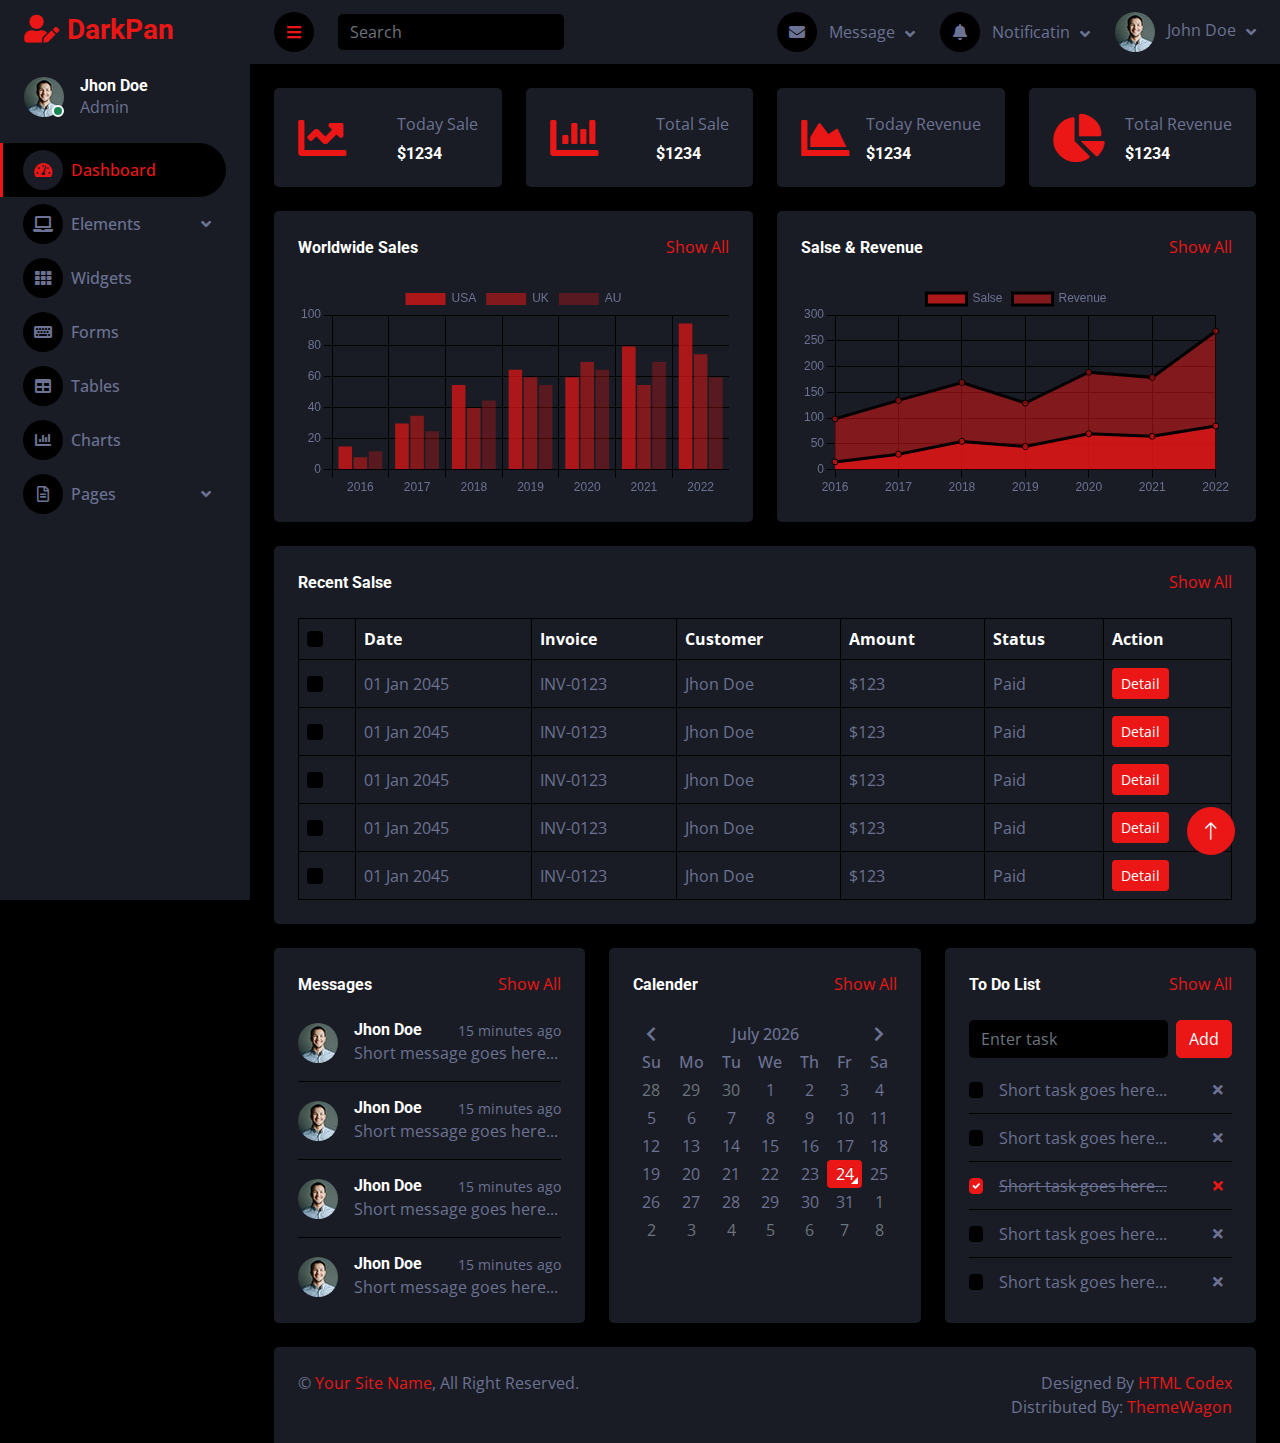
==== index.html @ 61968792 "upload1" ====
<!DOCTYPE html>
<html lang="pt-BR">

<head>
    <meta charset="UTF-8">
    <meta name="viewport" content="width=device-width, initial-scale=1.0">
    <title>Nathan Amorim</title>

    <!-- Meta Tags para SEO -->
    <meta name="description"
        content="Posicione-se como a primeira escolha dos pacientes através do marketing médico. Atraia mais clientes e fortaleça sua presença online.">
    <meta name="keywords" content="marketing médico, pacientes, presença online, escolha dos pacientes">
    <meta name="author" content="Nathan Amorim">

    <!-- Meta Tags do Open Graph para redes sociais (Facebook, Twitter, etc.) -->
    <meta property="og:title" content="Marketing Médico: Sua Primeira Escolha">
    <meta property="og:description"
        content="Posicione-se como a primeira escolha dos pacientes através do marketing médico. Atraia mais clientes e fortaleça sua presença online.">
    <meta property="og:image" content="seo/metaotg.jpg">
    <meta property="og:url" content="https://app.nathan.marketing/">
    <meta property="og:type" content="website">

    <!-- Meta Tags do Twitter Card -->
    <meta name="twitter:card" content="summary_large_image">
    <meta name="twitter:site" content="@SeuUsuarioNoTwitter">
    <meta name="twitter:title" content="Marketing Médico: Sua Primeira Escolha">
    <meta name="twitter:description"
        content="Posicione-se como a primeira escolha dos pacientes através do marketing médico. Atraia mais clientes e fortaleça sua presença online.">
    <meta name="twitter:image" content="seo/metaotg.jpg">

    <!-- FAVICON -->
    <link rel="apple-touch-icon" sizes="180x180" href="seo/apple-touch-icon.png">
    <link rel="icon" type="image/png" sizes="32x32" href="seo/favicon-32x32.png">
    <link rel="icon" type="image/png" sizes="16x16" href="seo/favicon-16x16.png">
    <link rel="manifest" href="seo/site.webmanifest">

    <!-- Google Web Fonts -->
    <link rel="preconnect" href="https://fonts.googleapis.com">
    <link rel="preconnect" href="https://fonts.gstatic.com" crossorigin>
    <link href="https://fonts.googleapis.com/css2?family=Open+Sans:wght@400;600&family=Roboto:wght@500;700&display=swap"
        rel="stylesheet">

    <!-- Icon Font Stylesheet -->
    <link href="https://cdnjs.cloudflare.com/ajax/libs/font-awesome/5.10.0/css/all.min.css" rel="stylesheet">
    <link href="https://cdn.jsdelivr.net/npm/bootstrap-icons@1.4.1/font/bootstrap-icons.css" rel="stylesheet">

    <!-- Libraries Stylesheet -->
    <link href="lib/owlcarousel/assets/owl.carousel.min.css" rel="stylesheet">
    <link href="lib/tempusdominus/css/tempusdominus-bootstrap-4.min.css" rel="stylesheet" />

    <!-- Customized Bootstrap Stylesheet -->
    <link href="css/bootstrap.min.css" rel="stylesheet">

    <!-- Template Stylesheet -->
    <link href="css/style.css" rel="stylesheet">
</head>

<body>
    <div class="container-fluid position-relative d-flex p-0">
        <!-- Spinner Start -->
        <div id="spinner"
            class="show bg-dark position-fixed translate-middle w-100 vh-100 top-50 start-50 d-flex align-items-center justify-content-center">
            <div class="spinner-border text-primary" style="width: 3rem; height: 3rem;" role="status">
                <span class="sr-only">Loading...</span>
            </div>
        </div>
        <!-- Spinner End -->


        <!-- Sidebar Start -->
        <div class="sidebar pe-4 pb-3">
            <nav class="navbar bg-secondary navbar-dark">
                <a href="index.html" class="navbar-brand mx-4 mb-3">
                    <h3 class="text-primary"><i class="fa fa-user-edit me-2"></i>DarkPan</h3>
                </a>
                <div class="d-flex align-items-center ms-4 mb-4">
                    <div class="position-relative">
                        <img class="rounded-circle" src="img/user.jpg" alt="" style="width: 40px; height: 40px;">
                        <div
                            class="bg-success rounded-circle border border-2 border-white position-absolute end-0 bottom-0 p-1">
                        </div>
                    </div>
                    <div class="ms-3">
                        <h6 class="mb-0">Jhon Doe</h6>
                        <span>Admin</span>
                    </div>
                </div>
                <div class="navbar-nav w-100">
                    <a href="index.html" class="nav-item nav-link active"><i
                            class="fa fa-tachometer-alt me-2"></i>Dashboard</a>
                    <div class="nav-item dropdown">
                        <a href="#" class="nav-link dropdown-toggle" data-bs-toggle="dropdown"><i
                                class="fa fa-laptop me-2"></i>Elements</a>
                        <div class="dropdown-menu bg-transparent border-0">
                            <a href="button.html" class="dropdown-item">Buttons</a>
                            <a href="typography.html" class="dropdown-item">Typography</a>
                            <a href="element.html" class="dropdown-item">Other Elements</a>
                        </div>
                    </div>
                    <a href="widget.html" class="nav-item nav-link"><i class="fa fa-th me-2"></i>Widgets</a>
                    <a href="form.html" class="nav-item nav-link"><i class="fa fa-keyboard me-2"></i>Forms</a>
                    <a href="table.html" class="nav-item nav-link"><i class="fa fa-table me-2"></i>Tables</a>
                    <a href="chart.html" class="nav-item nav-link"><i class="fa fa-chart-bar me-2"></i>Charts</a>
                    <div class="nav-item dropdown">
                        <a href="#" class="nav-link dropdown-toggle" data-bs-toggle="dropdown"><i
                                class="far fa-file-alt me-2"></i>Pages</a>
                        <div class="dropdown-menu bg-transparent border-0">
                            <a href="signin.html" class="dropdown-item">Sign In</a>
                            <a href="signup.html" class="dropdown-item">Sign Up</a>
                            <a href="404.html" class="dropdown-item">404 Error</a>
                            <a href="blank.html" class="dropdown-item">Blank Page</a>
                        </div>
                    </div>
                </div>
            </nav>
        </div>
        <!-- Sidebar End -->


        <!-- Content Start -->
        <div class="content">
            <!-- Navbar Start -->
            <nav class="navbar navbar-expand bg-secondary navbar-dark sticky-top px-4 py-0">
                <a href="index.html" class="navbar-brand d-flex d-lg-none me-4">
                    <h2 class="text-primary mb-0"><i class="fa fa-user-edit"></i></h2>
                </a>
                <a href="#" class="sidebar-toggler flex-shrink-0">
                    <i class="fa fa-bars"></i>
                </a>
                <form class="d-none d-md-flex ms-4">
                    <input class="form-control bg-dark border-0" type="search" placeholder="Search">
                </form>
                <div class="navbar-nav align-items-center ms-auto">
                    <div class="nav-item dropdown">
                        <a href="#" class="nav-link dropdown-toggle" data-bs-toggle="dropdown">
                            <i class="fa fa-envelope me-lg-2"></i>
                            <span class="d-none d-lg-inline-flex">Message</span>
                        </a>
                        <div class="dropdown-menu dropdown-menu-end bg-secondary border-0 rounded-0 rounded-bottom m-0">
                            <a href="#" class="dropdown-item">
                                <div class="d-flex align-items-center">
                                    <img class="rounded-circle" src="img/user.jpg" alt=""
                                        style="width: 40px; height: 40px;">
                                    <div class="ms-2">
                                        <h6 class="fw-normal mb-0">Jhon send you a message</h6>
                                        <small>15 minutes ago</small>
                                    </div>
                                </div>
                            </a>
                            <hr class="dropdown-divider">
                            <a href="#" class="dropdown-item">
                                <div class="d-flex align-items-center">
                                    <img class="rounded-circle" src="img/user.jpg" alt=""
                                        style="width: 40px; height: 40px;">
                                    <div class="ms-2">
                                        <h6 class="fw-normal mb-0">Jhon send you a message</h6>
                                        <small>15 minutes ago</small>
                                    </div>
                                </div>
                            </a>
                            <hr class="dropdown-divider">
                            <a href="#" class="dropdown-item">
                                <div class="d-flex align-items-center">
                                    <img class="rounded-circle" src="img/user.jpg" alt=""
                                        style="width: 40px; height: 40px;">
                                    <div class="ms-2">
                                        <h6 class="fw-normal mb-0">Jhon send you a message</h6>
                                        <small>15 minutes ago</small>
                                    </div>
                                </div>
                            </a>
                            <hr class="dropdown-divider">
                            <a href="#" class="dropdown-item text-center">See all message</a>
                        </div>
                    </div>
                    <div class="nav-item dropdown">
                        <a href="#" class="nav-link dropdown-toggle" data-bs-toggle="dropdown">
                            <i class="fa fa-bell me-lg-2"></i>
                            <span class="d-none d-lg-inline-flex">Notificatin</span>
                        </a>
                        <div class="dropdown-menu dropdown-menu-end bg-secondary border-0 rounded-0 rounded-bottom m-0">
                            <a href="#" class="dropdown-item">
                                <h6 class="fw-normal mb-0">Profile updated</h6>
                                <small>15 minutes ago</small>
                            </a>
                            <hr class="dropdown-divider">
                            <a href="#" class="dropdown-item">
                                <h6 class="fw-normal mb-0">New user added</h6>
                                <small>15 minutes ago</small>
                            </a>
                            <hr class="dropdown-divider">
                            <a href="#" class="dropdown-item">
                                <h6 class="fw-normal mb-0">Password changed</h6>
                                <small>15 minutes ago</small>
                            </a>
                            <hr class="dropdown-divider">
                            <a href="#" class="dropdown-item text-center">See all notifications</a>
                        </div>
                    </div>
                    <div class="nav-item dropdown">
                        <a href="#" class="nav-link dropdown-toggle" data-bs-toggle="dropdown">
                            <img class="rounded-circle me-lg-2" src="img/user.jpg" alt=""
                                style="width: 40px; height: 40px;">
                            <span class="d-none d-lg-inline-flex">John Doe</span>
                        </a>
                        <div class="dropdown-menu dropdown-menu-end bg-secondary border-0 rounded-0 rounded-bottom m-0">
                            <a href="#" class="dropdown-item">My Profile</a>
                            <a href="#" class="dropdown-item">Settings</a>
                            <a href="#" class="dropdown-item">Log Out</a>
                        </div>
                    </div>
                </div>
            </nav>
            <!-- Navbar End -->


            <!-- Sale & Revenue Start -->
            <div class="container-fluid pt-4 px-4">
                <div class="row g-4">
                    <div class="col-sm-6 col-xl-3">
                        <div class="bg-secondary rounded d-flex align-items-center justify-content-between p-4">
                            <i class="fa fa-chart-line fa-3x text-primary"></i>
                            <div class="ms-3">
                                <p class="mb-2">Today Sale</p>
                                <h6 class="mb-0">$1234</h6>
                            </div>
                        </div>
                    </div>
                    <div class="col-sm-6 col-xl-3">
                        <div class="bg-secondary rounded d-flex align-items-center justify-content-between p-4">
                            <i class="fa fa-chart-bar fa-3x text-primary"></i>
                            <div class="ms-3">
                                <p class="mb-2">Total Sale</p>
                                <h6 class="mb-0">$1234</h6>
                            </div>
                        </div>
                    </div>
                    <div class="col-sm-6 col-xl-3">
                        <div class="bg-secondary rounded d-flex align-items-center justify-content-between p-4">
                            <i class="fa fa-chart-area fa-3x text-primary"></i>
                            <div class="ms-3">
                                <p class="mb-2">Today Revenue</p>
                                <h6 class="mb-0">$1234</h6>
                            </div>
                        </div>
                    </div>
                    <div class="col-sm-6 col-xl-3">
                        <div class="bg-secondary rounded d-flex align-items-center justify-content-between p-4">
                            <i class="fa fa-chart-pie fa-3x text-primary"></i>
                            <div class="ms-3">
                                <p class="mb-2">Total Revenue</p>
                                <h6 class="mb-0">$1234</h6>
                            </div>
                        </div>
                    </div>
                </div>
            </div>
            <!-- Sale & Revenue End -->


            <!-- Sales Chart Start -->
            <div class="container-fluid pt-4 px-4">
                <div class="row g-4">
                    <div class="col-sm-12 col-xl-6">
                        <div class="bg-secondary text-center rounded p-4">
                            <div class="d-flex align-items-center justify-content-between mb-4">
                                <h6 class="mb-0">Worldwide Sales</h6>
                                <a href="">Show All</a>
                            </div>
                            <canvas id="worldwide-sales"></canvas>
                        </div>
                    </div>
                    <div class="col-sm-12 col-xl-6">
                        <div class="bg-secondary text-center rounded p-4">
                            <div class="d-flex align-items-center justify-content-between mb-4">
                                <h6 class="mb-0">Salse & Revenue</h6>
                                <a href="">Show All</a>
                            </div>
                            <canvas id="salse-revenue"></canvas>
                        </div>
                    </div>
                </div>
            </div>
            <!-- Sales Chart End -->


            <!-- Recent Sales Start -->
            <div class="container-fluid pt-4 px-4">
                <div class="bg-secondary text-center rounded p-4">
                    <div class="d-flex align-items-center justify-content-between mb-4">
                        <h6 class="mb-0">Recent Salse</h6>
                        <a href="">Show All</a>
                    </div>
                    <div class="table-responsive">
                        <table class="table text-start align-middle table-bordered table-hover mb-0">
                            <thead>
                                <tr class="text-white">
                                    <th scope="col"><input class="form-check-input" type="checkbox"></th>
                                    <th scope="col">Date</th>
                                    <th scope="col">Invoice</th>
                                    <th scope="col">Customer</th>
                                    <th scope="col">Amount</th>
                                    <th scope="col">Status</th>
                                    <th scope="col">Action</th>
                                </tr>
                            </thead>
                            <tbody>
                                <tr>
                                    <td><input class="form-check-input" type="checkbox"></td>
                                    <td>01 Jan 2045</td>
                                    <td>INV-0123</td>
                                    <td>Jhon Doe</td>
                                    <td>$123</td>
                                    <td>Paid</td>
                                    <td><a class="btn btn-sm btn-primary" href="">Detail</a></td>
                                </tr>
                                <tr>
                                    <td><input class="form-check-input" type="checkbox"></td>
                                    <td>01 Jan 2045</td>
                                    <td>INV-0123</td>
                                    <td>Jhon Doe</td>
                                    <td>$123</td>
                                    <td>Paid</td>
                                    <td><a class="btn btn-sm btn-primary" href="">Detail</a></td>
                                </tr>
                                <tr>
                                    <td><input class="form-check-input" type="checkbox"></td>
                                    <td>01 Jan 2045</td>
                                    <td>INV-0123</td>
                                    <td>Jhon Doe</td>
                                    <td>$123</td>
                                    <td>Paid</td>
                                    <td><a class="btn btn-sm btn-primary" href="">Detail</a></td>
                                </tr>
                                <tr>
                                    <td><input class="form-check-input" type="checkbox"></td>
                                    <td>01 Jan 2045</td>
                                    <td>INV-0123</td>
                                    <td>Jhon Doe</td>
                                    <td>$123</td>
                                    <td>Paid</td>
                                    <td><a class="btn btn-sm btn-primary" href="">Detail</a></td>
                                </tr>
                                <tr>
                                    <td><input class="form-check-input" type="checkbox"></td>
                                    <td>01 Jan 2045</td>
                                    <td>INV-0123</td>
                                    <td>Jhon Doe</td>
                                    <td>$123</td>
                                    <td>Paid</td>
                                    <td><a class="btn btn-sm btn-primary" href="">Detail</a></td>
                                </tr>
                            </tbody>
                        </table>
                    </div>
                </div>
            </div>
            <!-- Recent Sales End -->


            <!-- Widgets Start -->
            <div class="container-fluid pt-4 px-4">
                <div class="row g-4">
                    <div class="col-sm-12 col-md-6 col-xl-4">
                        <div class="h-100 bg-secondary rounded p-4">
                            <div class="d-flex align-items-center justify-content-between mb-2">
                                <h6 class="mb-0">Messages</h6>
                                <a href="">Show All</a>
                            </div>
                            <div class="d-flex align-items-center border-bottom py-3">
                                <img class="rounded-circle flex-shrink-0" src="img/user.jpg" alt=""
                                    style="width: 40px; height: 40px;">
                                <div class="w-100 ms-3">
                                    <div class="d-flex w-100 justify-content-between">
                                        <h6 class="mb-0">Jhon Doe</h6>
                                        <small>15 minutes ago</small>
                                    </div>
                                    <span>Short message goes here...</span>
                                </div>
                            </div>
                            <div class="d-flex align-items-center border-bottom py-3">
                                <img class="rounded-circle flex-shrink-0" src="img/user.jpg" alt=""
                                    style="width: 40px; height: 40px;">
                                <div class="w-100 ms-3">
                                    <div class="d-flex w-100 justify-content-between">
                                        <h6 class="mb-0">Jhon Doe</h6>
                                        <small>15 minutes ago</small>
                                    </div>
                                    <span>Short message goes here...</span>
                                </div>
                            </div>
                            <div class="d-flex align-items-center border-bottom py-3">
                                <img class="rounded-circle flex-shrink-0" src="img/user.jpg" alt=""
                                    style="width: 40px; height: 40px;">
                                <div class="w-100 ms-3">
                                    <div class="d-flex w-100 justify-content-between">
                                        <h6 class="mb-0">Jhon Doe</h6>
                                        <small>15 minutes ago</small>
                                    </div>
                                    <span>Short message goes here...</span>
                                </div>
                            </div>
                            <div class="d-flex align-items-center pt-3">
                                <img class="rounded-circle flex-shrink-0" src="img/user.jpg" alt=""
                                    style="width: 40px; height: 40px;">
                                <div class="w-100 ms-3">
                                    <div class="d-flex w-100 justify-content-between">
                                        <h6 class="mb-0">Jhon Doe</h6>
                                        <small>15 minutes ago</small>
                                    </div>
                                    <span>Short message goes here...</span>
                                </div>
                            </div>
                        </div>
                    </div>
                    <div class="col-sm-12 col-md-6 col-xl-4">
                        <div class="h-100 bg-secondary rounded p-4">
                            <div class="d-flex align-items-center justify-content-between mb-4">
                                <h6 class="mb-0">Calender</h6>
                                <a href="">Show All</a>
                            </div>
                            <div id="calender"></div>
                        </div>
                    </div>
                    <div class="col-sm-12 col-md-6 col-xl-4">
                        <div class="h-100 bg-secondary rounded p-4">
                            <div class="d-flex align-items-center justify-content-between mb-4">
                                <h6 class="mb-0">To Do List</h6>
                                <a href="">Show All</a>
                            </div>
                            <div class="d-flex mb-2">
                                <input class="form-control bg-dark border-0" type="text" placeholder="Enter task">
                                <button type="button" class="btn btn-primary ms-2">Add</button>
                            </div>
                            <div class="d-flex align-items-center border-bottom py-2">
                                <input class="form-check-input m-0" type="checkbox">
                                <div class="w-100 ms-3">
                                    <div class="d-flex w-100 align-items-center justify-content-between">
                                        <span>Short task goes here...</span>
                                        <button class="btn btn-sm"><i class="fa fa-times"></i></button>
                                    </div>
                                </div>
                            </div>
                            <div class="d-flex align-items-center border-bottom py-2">
                                <input class="form-check-input m-0" type="checkbox">
                                <div class="w-100 ms-3">
                                    <div class="d-flex w-100 align-items-center justify-content-between">
                                        <span>Short task goes here...</span>
                                        <button class="btn btn-sm"><i class="fa fa-times"></i></button>
                                    </div>
                                </div>
                            </div>
                            <div class="d-flex align-items-center border-bottom py-2">
                                <input class="form-check-input m-0" type="checkbox" checked>
                                <div class="w-100 ms-3">
                                    <div class="d-flex w-100 align-items-center justify-content-between">
                                        <span><del>Short task goes here...</del></span>
                                        <button class="btn btn-sm text-primary"><i class="fa fa-times"></i></button>
                                    </div>
                                </div>
                            </div>
                            <div class="d-flex align-items-center border-bottom py-2">
                                <input class="form-check-input m-0" type="checkbox">
                                <div class="w-100 ms-3">
                                    <div class="d-flex w-100 align-items-center justify-content-between">
                                        <span>Short task goes here...</span>
                                        <button class="btn btn-sm"><i class="fa fa-times"></i></button>
                                    </div>
                                </div>
                            </div>
                            <div class="d-flex align-items-center pt-2">
                                <input class="form-check-input m-0" type="checkbox">
                                <div class="w-100 ms-3">
                                    <div class="d-flex w-100 align-items-center justify-content-between">
                                        <span>Short task goes here...</span>
                                        <button class="btn btn-sm"><i class="fa fa-times"></i></button>
                                    </div>
                                </div>
                            </div>
                        </div>
                    </div>
                </div>
            </div>
            <!-- Widgets End -->


            <!-- Footer Start -->
            <div class="container-fluid pt-4 px-4">
                <div class="bg-secondary rounded-top p-4">
                    <div class="row">
                        <div class="col-12 col-sm-6 text-center text-sm-start">
                            &copy; <a href="#">Your Site Name</a>, All Right Reserved.
                        </div>
                        <div class="col-12 col-sm-6 text-center text-sm-end">
                            <!--/*** This template is free as long as you keep the footer author’s credit link/attribution link/backlink. If you'd like to use the template without the footer author’s credit link/attribution link/backlink, you can purchase the Credit Removal License from "https://htmlcodex.com/credit-removal". Thank you for your support. ***/-->
                            Designed By <a href="https://htmlcodex.com">HTML Codex</a>
                            <br>Distributed By: <a href="https://themewagon.com" target="_blank">ThemeWagon</a>
                        </div>
                    </div>
                </div>
            </div>
            <!-- Footer End -->
        </div>
        <!-- Content End -->


        <!-- Back to Top -->
        <a href="#" class="btn btn-lg btn-primary btn-lg-square back-to-top"><i class="bi bi-arrow-up"></i></a>
    </div>

    <!-- Exemplo de script JSON-LD para SEO -->
    <script type="application/ld+json">
        {
            "@context": "http://schema.org",
            "@type": "Nathan Amorim",
            "url": "https://app.nathan.marketing/",
            "name": "Nathan Amorim",
            "contactPoint": {
                "@type": "ContactPoint",
                "telephone": "+55-61-98653-5340",
                "contactType": "Desenvolvedor"
            }
        }
    </script>

    <!-- JavaScript Libraries -->
    <script src="https://code.jquery.com/jquery-3.4.1.min.js"></script>
    <script src="https://cdn.jsdelivr.net/npm/bootstrap@5.0.0/dist/js/bootstrap.bundle.min.js"></script>
    <script src="lib/chart/chart.min.js"></script>
    <script src="lib/easing/easing.min.js"></script>
    <script src="lib/waypoints/waypoints.min.js"></script>
    <script src="lib/owlcarousel/owl.carousel.min.js"></script>
    <script src="lib/tempusdominus/js/moment.min.js"></script>
    <script src="lib/tempusdominus/js/moment-timezone.min.js"></script>
    <script src="lib/tempusdominus/js/tempusdominus-bootstrap-4.min.js"></script>

    <!-- Template Javascript -->
    <script src="js/main.js"></script>
</body>

</html>
---- css/style.css ----
/********** Template CSS **********/
:root {
    --primary: #EB1616;
    --secondary: #191C24;
    --light: #6C7293;
    --dark: #000000;
}

.back-to-top {
    position: fixed;
    display: none;
    right: 45px;
    bottom: 45px;
    z-index: 99;
}


/*** Spinner ***/
#spinner {
    opacity: 0;
    visibility: hidden;
    transition: opacity .5s ease-out, visibility 0s linear .5s;
    z-index: 99999;
}

#spinner.show {
    transition: opacity .5s ease-out, visibility 0s linear 0s;
    visibility: visible;
    opacity: 1;
}


/*** Button ***/
.btn {
    transition: .5s;
}

.btn-square {
    width: 38px;
    height: 38px;
}

.btn-sm-square {
    width: 32px;
    height: 32px;
}

.btn-lg-square {
    width: 48px;
    height: 48px;
}

.btn-square,
.btn-sm-square,
.btn-lg-square {
    padding: 0;
    display: inline-flex;
    align-items: center;
    justify-content: center;
    font-weight: normal;
    border-radius: 50px;
}


/*** Layout ***/
.sidebar {
    position: fixed;
    top: 0;
    left: 0;
    bottom: 0;
    width: 250px;
    height: 100vh;
    overflow-y: auto;
    background: var(--secondary);
    transition: 0.5s;
    z-index: 999;
}

.content {
    margin-left: 250px;
    min-height: 100vh;
    background: var(--dark);
    transition: 0.5s;
}

@media (min-width: 992px) {
    .sidebar {
        margin-left: 0;
    }

    .sidebar.open {
        margin-left: -250px;
    }

    .content {
        width: calc(100% - 250px);
    }

    .content.open {
        width: 100%;
        margin-left: 0;
    }
}

@media (max-width: 991.98px) {
    .sidebar {
        margin-left: -250px;
    }

    .sidebar.open {
        margin-left: 0;
    }

    .content {
        width: 100%;
        margin-left: 0;
    }
}


/*** Navbar ***/
.sidebar .navbar .navbar-nav .nav-link {
    padding: 7px 20px;
    color: var(--light);
    font-weight: 500;
    border-left: 3px solid var(--secondary);
    border-radius: 0 30px 30px 0;
    outline: none;
}

.sidebar .navbar .navbar-nav .nav-link:hover,
.sidebar .navbar .navbar-nav .nav-link.active {
    color: var(--primary);
    background: var(--dark);
    border-color: var(--primary);
}

.sidebar .navbar .navbar-nav .nav-link i {
    width: 40px;
    height: 40px;
    display: inline-flex;
    align-items: center;
    justify-content: center;
    background: var(--dark);
    border-radius: 40px;
}

.sidebar .navbar .navbar-nav .nav-link:hover i,
.sidebar .navbar .navbar-nav .nav-link.active i {
    background: var(--secondary);
}

.sidebar .navbar .dropdown-toggle::after {
    position: absolute;
    top: 15px;
    right: 15px;
    border: none;
    content: "\f107";
    font-family: "Font Awesome 5 Free";
    font-weight: 900;
    transition: .5s;
}

.sidebar .navbar .dropdown-toggle[aria-expanded=true]::after {
    transform: rotate(-180deg);
}

.sidebar .navbar .dropdown-item {
    padding-left: 25px;
    border-radius: 0 30px 30px 0;
    color: var(--light);
}

.sidebar .navbar .dropdown-item:hover,
.sidebar .navbar .dropdown-item.active {
    background: var(--dark);
}

.content .navbar .navbar-nav .nav-link {
    margin-left: 25px;
    padding: 12px 0;
    color: var(--light);
    outline: none;
}

.content .navbar .navbar-nav .nav-link:hover,
.content .navbar .navbar-nav .nav-link.active {
    color: var(--primary);
}

.content .navbar .sidebar-toggler,
.content .navbar .navbar-nav .nav-link i {
    width: 40px;
    height: 40px;
    display: inline-flex;
    align-items: center;
    justify-content: center;
    background: var(--dark);
    border-radius: 40px;
}

.content .navbar .dropdown-item {
    color: var(--light);
}

.content .navbar .dropdown-item:hover,
.content .navbar .dropdown-item.active {
    background: var(--dark);
}

.content .navbar .dropdown-toggle::after {
    margin-left: 6px;
    vertical-align: middle;
    border: none;
    content: "\f107";
    font-family: "Font Awesome 5 Free";
    font-weight: 900;
    transition: .5s;
}

.content .navbar .dropdown-toggle[aria-expanded=true]::after {
    transform: rotate(-180deg);
}

@media (max-width: 575.98px) {
    .content .navbar .navbar-nav .nav-link {
        margin-left: 15px;
    }
}


/*** Date Picker ***/
.bootstrap-datetimepicker-widget.bottom {
    top: auto !important;
}

.bootstrap-datetimepicker-widget .table * {
    border-bottom-width: 0px;
}

.bootstrap-datetimepicker-widget .table th {
    font-weight: 500;
}

.bootstrap-datetimepicker-widget.dropdown-menu {
    padding: 10px;
    border-radius: 2px;
}

.bootstrap-datetimepicker-widget table td.active,
.bootstrap-datetimepicker-widget table td.active:hover {
    background: var(--primary);
}

.bootstrap-datetimepicker-widget table td.today::before {
    border-bottom-color: var(--primary);
}


/*** Testimonial ***/
.progress .progress-bar {
    width: 0px;
    transition: 2s;
}


/*** Testimonial ***/
.testimonial-carousel .owl-dots {
    margin-top: 24px;
    display: flex;
    align-items: flex-end;
    justify-content: center;
}

.testimonial-carousel .owl-dot {
    position: relative;
    display: inline-block;
    margin: 0 5px;
    width: 15px;
    height: 15px;
    border: 5px solid var(--primary);
    border-radius: 15px;
    transition: .5s;
}

.testimonial-carousel .owl-dot.active {
    background: var(--dark);
    border-color: var(--primary);
}
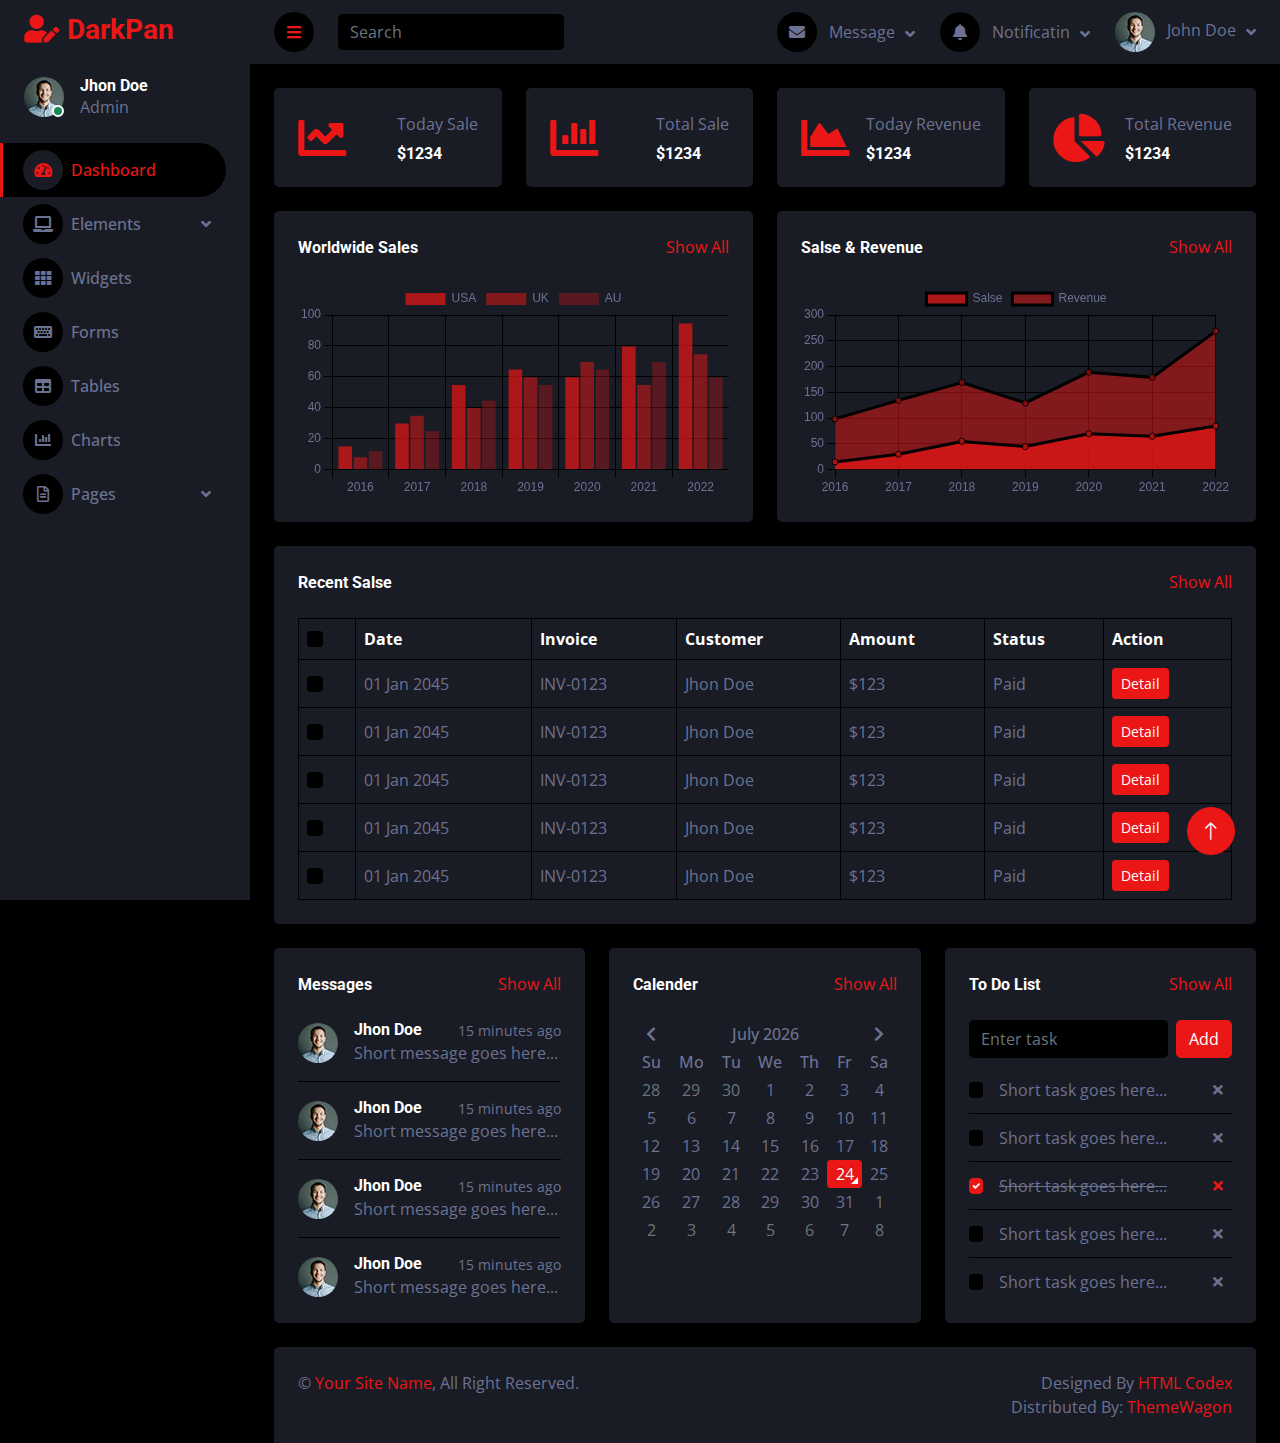
==== commit 75d06658: "Update index.html" ====
--- a/index.html
+++ b/index.html
@@ -4,7 +4,7 @@
 <head>
     <meta charset="UTF-8">
     <meta name="viewport" content="width=device-width, initial-scale=1.0">
-    <title>Nathan Amorim</title>
+    <title>Zenwork - Equipe Nathan Amorim</title>
 
     <!-- Meta Tags para SEO -->
     <meta name="description"
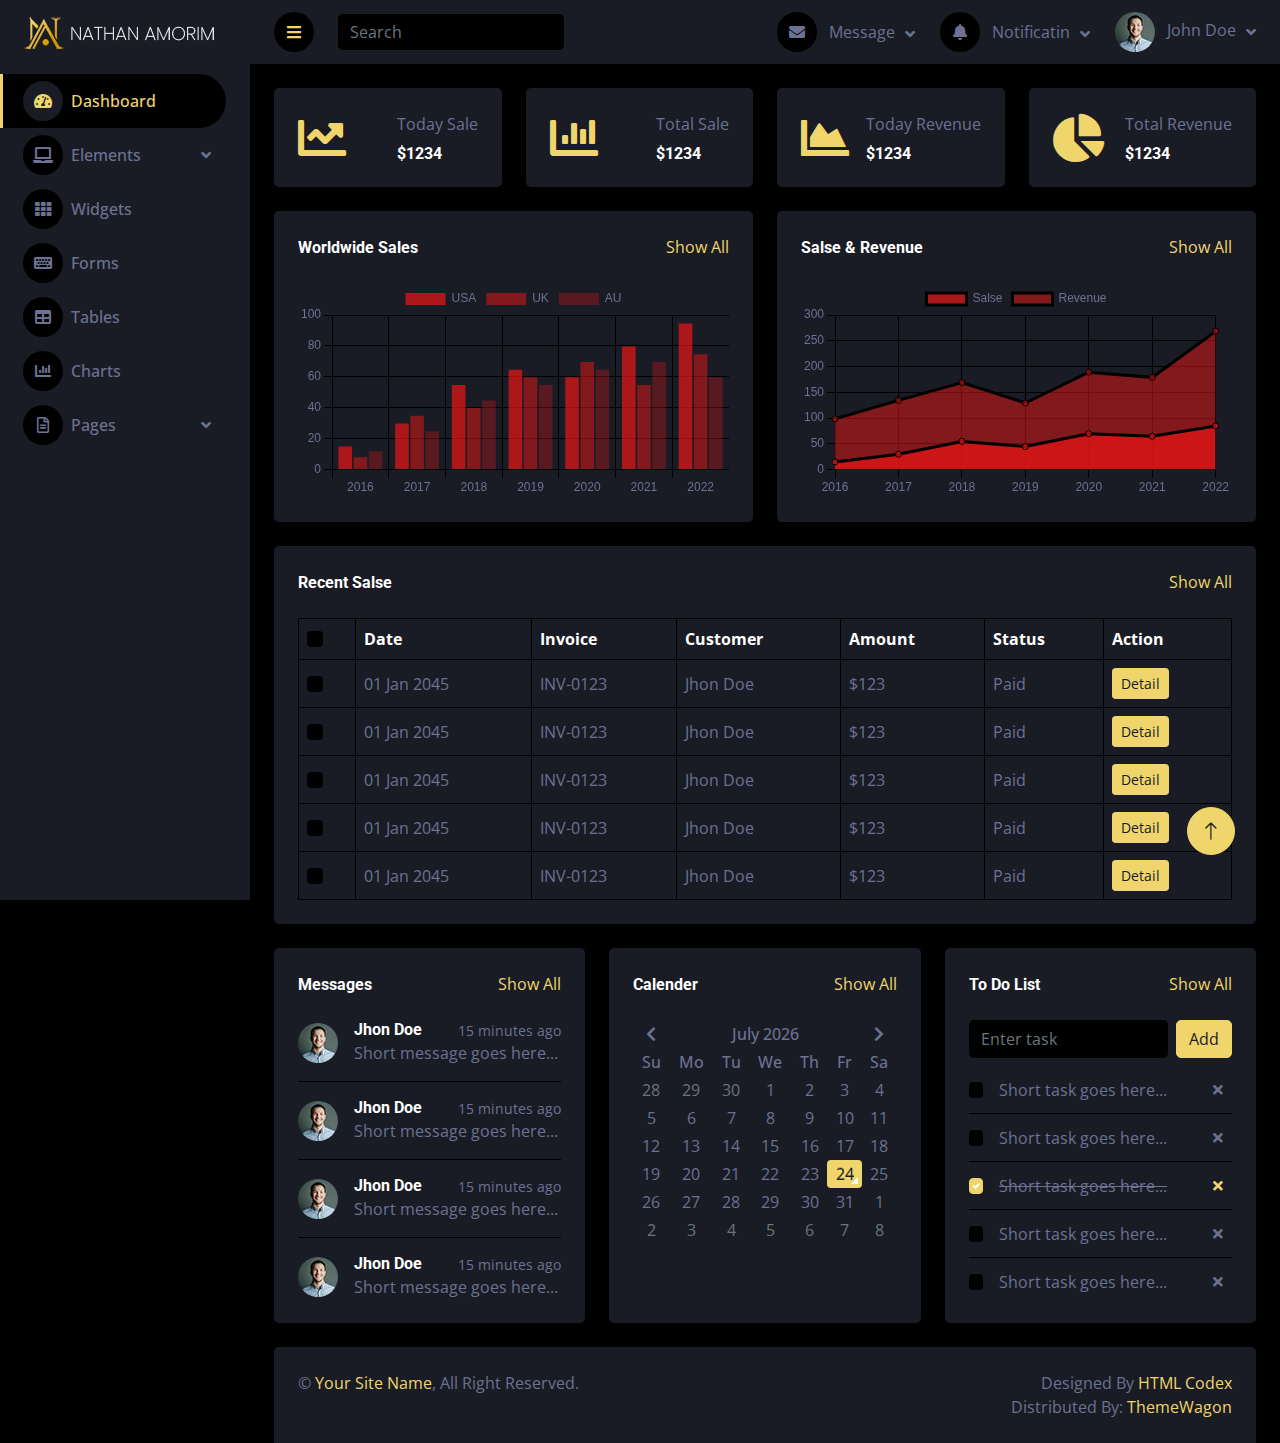
==== commit 498b6f05: "update" ====
--- a/index.html
+++ b/index.html
@@ -71,9 +71,11 @@
         <div class="sidebar pe-4 pb-3">
             <nav class="navbar bg-secondary navbar-dark">
                 <a href="index.html" class="navbar-brand mx-4 mb-3">
-                    <h3 class="text-primary"><i class="fa fa-user-edit me-2"></i>DarkPan</h3>
+                    <!-- <h3 class="text-primary"><i class="fa fa-user-edit me-2"></i>DarkPan</h3> -->
+                    <img src="seo/favicon40_nome.png" alt="">
                 </a>
-                <div class="d-flex align-items-center ms-4 mb-4">
+
+                <!-- <div class="d-flex align-items-center ms-4 mb-4">
                     <div class="position-relative">
                         <img class="rounded-circle" src="img/user.jpg" alt="" style="width: 40px; height: 40px;">
                         <div
@@ -84,7 +86,8 @@
                         <h6 class="mb-0">Jhon Doe</h6>
                         <span>Admin</span>
                     </div>
-                </div>
+                </div> -->
+
                 <div class="navbar-nav w-100">
                     <a href="index.html" class="nav-item nav-link active"><i
                             class="fa fa-tachometer-alt me-2"></i>Dashboard</a>
@@ -121,9 +124,9 @@
         <div class="content">
             <!-- Navbar Start -->
             <nav class="navbar navbar-expand bg-secondary navbar-dark sticky-top px-4 py-0">
-                <a href="index.html" class="navbar-brand d-flex d-lg-none me-4">
+                <!-- <a href="index.html" class="navbar-brand d-flex d-lg-none me-4">
                     <h2 class="text-primary mb-0"><i class="fa fa-user-edit"></i></h2>
-                </a>
+                </a> -->
                 <a href="#" class="sidebar-toggler flex-shrink-0">
                     <i class="fa fa-bars"></i>
                 </a>
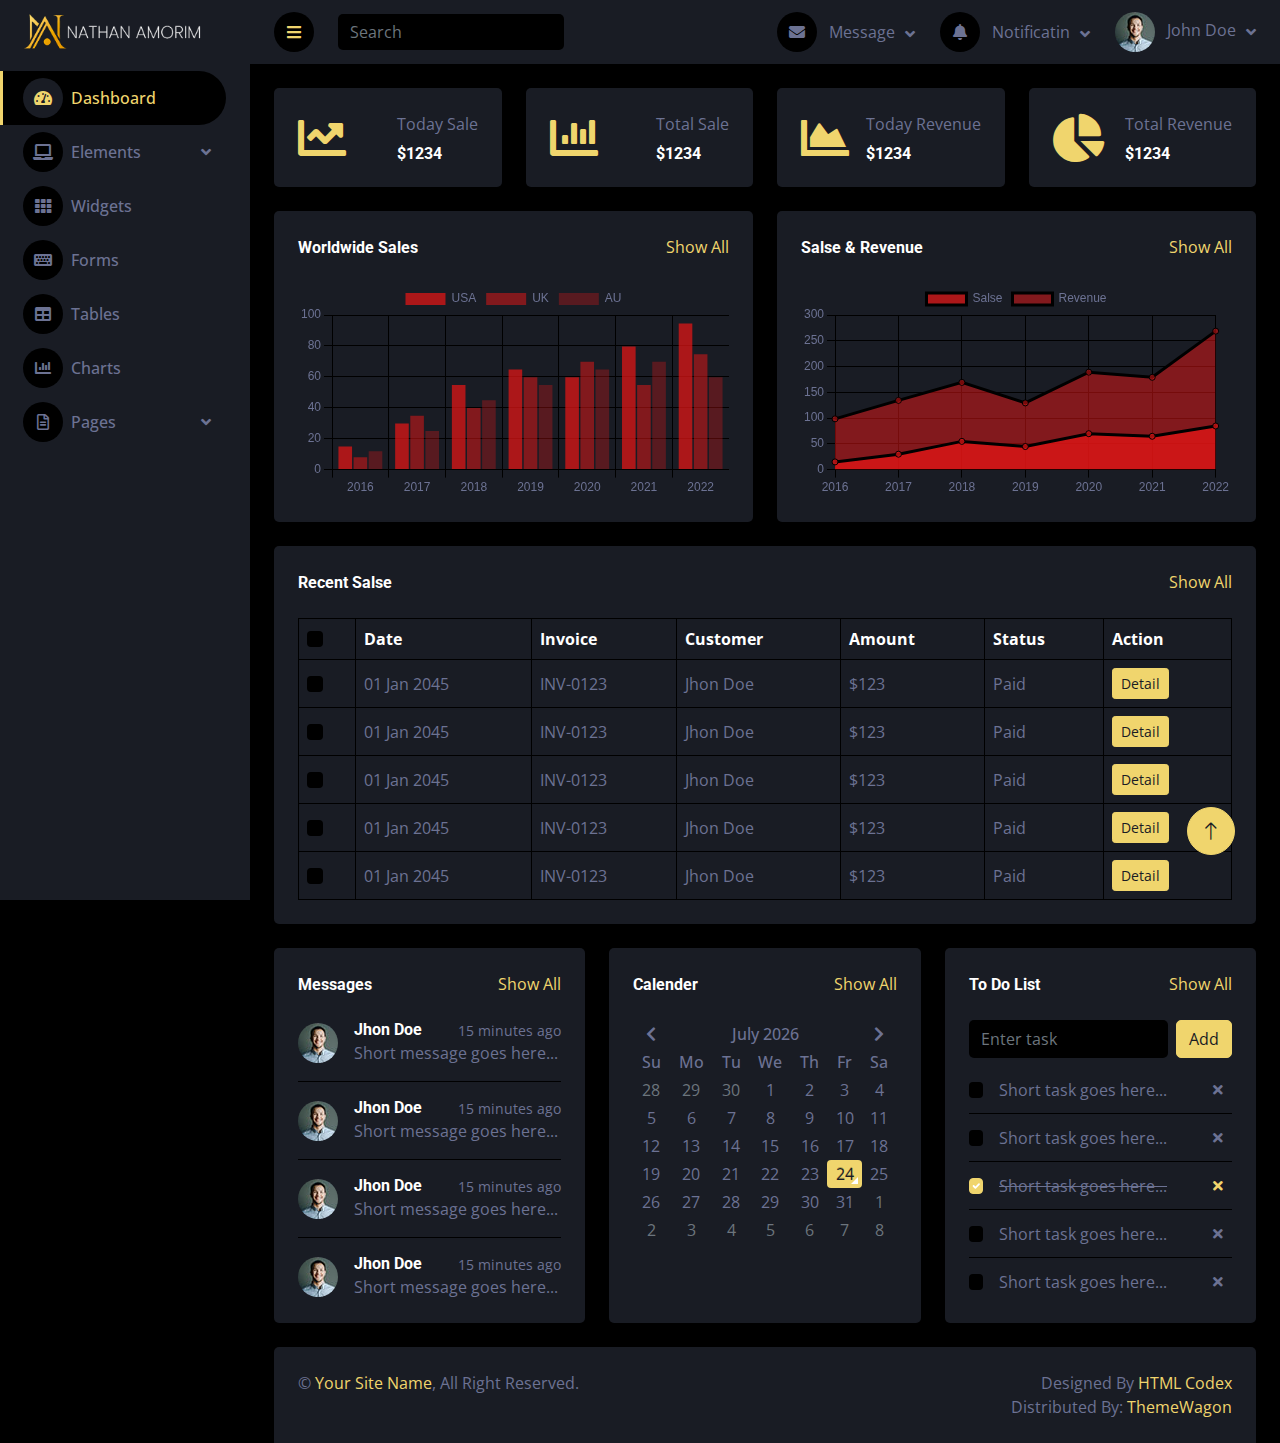
==== commit 1d87518f: "update" ====
--- a/index.html
+++ b/index.html
@@ -72,7 +72,7 @@
             <nav class="navbar bg-secondary navbar-dark">
                 <a href="index.html" class="navbar-brand mx-4 mb-3">
                     <!-- <h3 class="text-primary"><i class="fa fa-user-edit me-2"></i>DarkPan</h3> -->
-                    <img src="seo/favicon40_nome.png" alt="">
+                    <img src="seo/favicon40_nome.png" class="imgnavbar" alt="">
                 </a>
 
                 <!-- <div class="d-flex align-items-center ms-4 mb-4">
--- a/css/style.css
+++ b/css/style.css
@@ -286,4 +286,8 @@
 .testimonial-carousel .owl-dot.active {
     background: var(--dark);
     border-color: var(--primary);
+}
+
+.imgnavbar {
+    max-width: 100%;
 }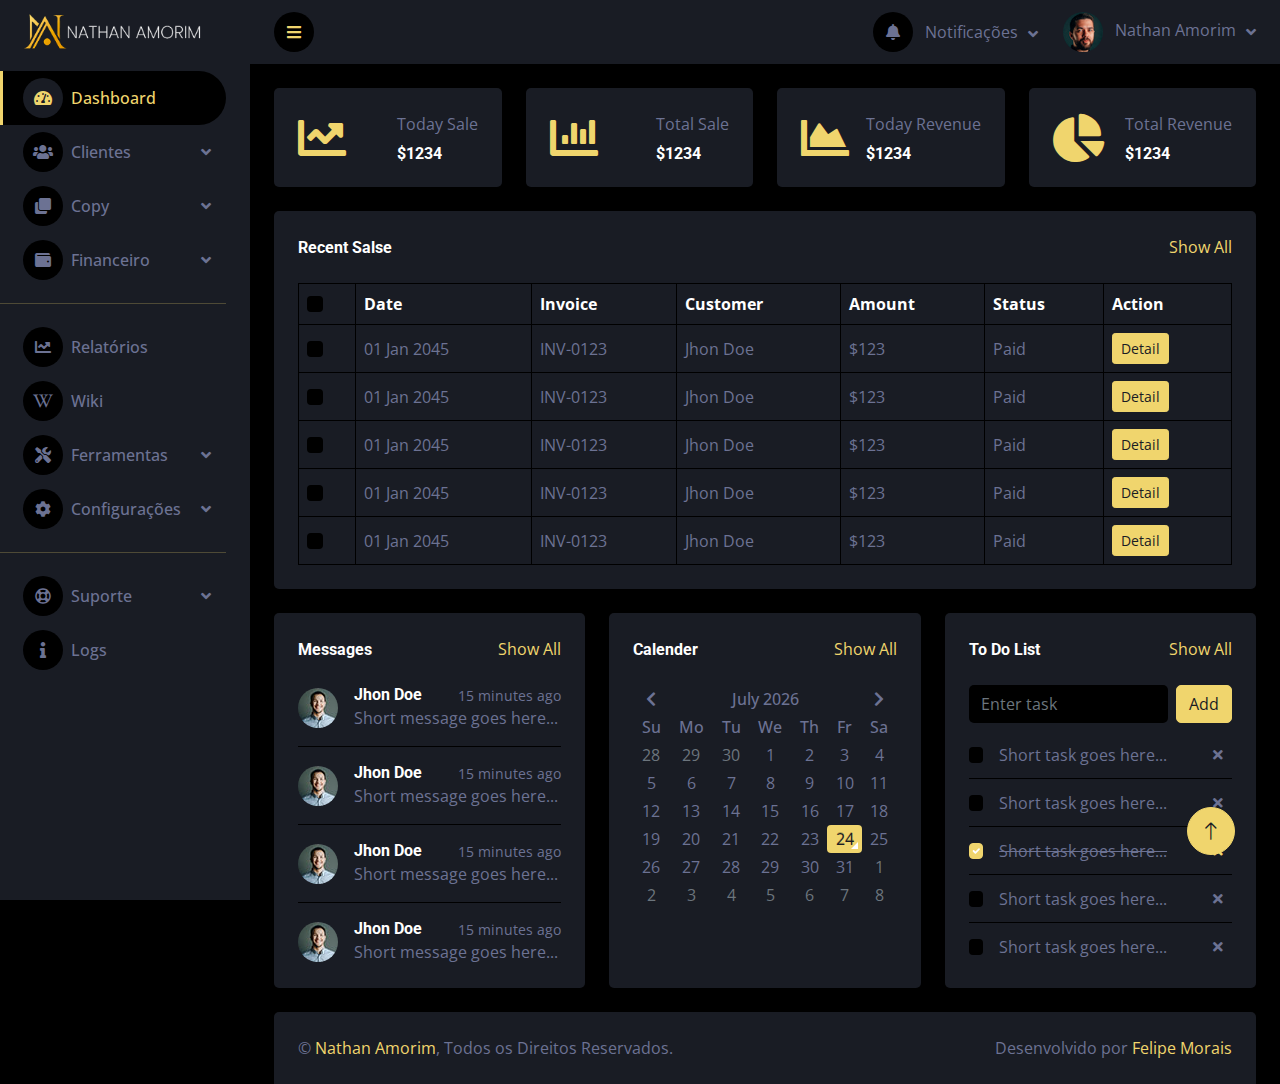
==== commit 52a3d692: "update" ====
--- a/index.html
+++ b/index.html
@@ -91,29 +91,81 @@
                 <div class="navbar-nav w-100">
                     <a href="index.html" class="nav-item nav-link active"><i
                             class="fa fa-tachometer-alt me-2"></i>Dashboard</a>
+
                     <div class="nav-item dropdown">
                         <a href="#" class="nav-link dropdown-toggle" data-bs-toggle="dropdown"><i
-                                class="fa fa-laptop me-2"></i>Elements</a>
+                                class="fas fa-users me-2"></i>Clientes</a>
                         <div class="dropdown-menu bg-transparent border-0">
-                            <a href="button.html" class="dropdown-item">Buttons</a>
-                            <a href="typography.html" class="dropdown-item">Typography</a>
-                            <a href="element.html" class="dropdown-item">Other Elements</a>
-                        </div>
-                    </div>
-                    <a href="widget.html" class="nav-item nav-link"><i class="fa fa-th me-2"></i>Widgets</a>
-                    <a href="form.html" class="nav-item nav-link"><i class="fa fa-keyboard me-2"></i>Forms</a>
-                    <a href="table.html" class="nav-item nav-link"><i class="fa fa-table me-2"></i>Tables</a>
-                    <a href="chart.html" class="nav-item nav-link"><i class="fa fa-chart-bar me-2"></i>Charts</a>
+                            <a href="#" class="dropdown-item">Atualizações</a>
+                            <a href="#" class="dropdown-item">Lista de Tarefas</a>
+                            <a href="#" class="dropdown-item">Calendário</a>
+                            <a href="#" class="dropdown-item">Reuniões</a>
+                            <a href="#" class="dropdown-item">Domínios e Hospedagens</a>
+                            <a href="#" class="dropdown-item">Acesso Externo</a>
+                        </div>
+                    </div>
+
                     <div class="nav-item dropdown">
                         <a href="#" class="nav-link dropdown-toggle" data-bs-toggle="dropdown"><i
-                                class="far fa-file-alt me-2"></i>Pages</a>
+                                class="fas fa-clone me-2"></i>Copy</a>
                         <div class="dropdown-menu bg-transparent border-0">
-                            <a href="signin.html" class="dropdown-item">Sign In</a>
-                            <a href="signup.html" class="dropdown-item">Sign Up</a>
-                            <a href="404.html" class="dropdown-item">404 Error</a>
-                            <a href="blank.html" class="dropdown-item">Blank Page</a>
-                        </div>
-                    </div>
+                            <a href="#" class="dropdown-item">Briefing</a>
+                            <a href="#" class="dropdown-item">Checklist</a>
+                            <a href="#" class="dropdown-item">Mockups</a>
+                        </div>
+                    </div>
+
+                    <div class="nav-item dropdown">
+                        <a href="#" class="nav-link dropdown-toggle" data-bs-toggle="dropdown"><i
+                                class="fas fa-wallet me-2"></i>Financeiro</a>
+                        <div class="dropdown-menu bg-transparent border-0">
+                            <a href="#" class="dropdown-item">Contratos</a>
+                            <a href="#" class="dropdown-item">Pagamentos</a>
+                        </div>
+                    </div>
+
+                    <hr class="hr amarelo" />
+
+                    <a href="#" class="nav-item nav-link"><i class="fas fa-chart-line me-2"></i>Relatórios</a>
+                    <a href="#" class="nav-item nav-link"><i class="fab fa-wikipedia-w me-2"></i></i>Wiki</a>
+
+                    <div class="nav-item dropdown">
+                        <a href="#" class="nav-link dropdown-toggle" data-bs-toggle="dropdown"><i
+                                class="fas fa-tools me-2"></i>Ferramentas</a>
+                        <div class="dropdown-menu bg-transparent border-0">
+                            <a href="#" class="dropdown-item">Whatsapp</a>
+                            <a href="#" class="dropdown-item">ChatGPT</a>
+                            <a href="#" class="dropdown-item">Google Ads</a>
+                            <a href="#" class="dropdown-item">Netlix</a>
+                        </div>
+                    </div>
+
+                    <div class="nav-item dropdown">
+                        <a href="#" class="nav-link dropdown-toggle" data-bs-toggle="dropdown"><i
+                                class="fas fa-cog me-2"></i>Configurações</a>
+                        <div class="dropdown-menu bg-transparent border-0">
+                            <a href="#" class="dropdown-item">Usuários</a>
+                            <a href="#" class="dropdown-item">Meu Perfil</a>
+                            <a href="#" class="dropdown-item">Estágios (CRM)</a>
+                            <a href="#" class="dropdown-item">Origens</a>
+                        </div>
+                    </div>
+
+                    <hr class="hr amarelo" />
+
+                    <div class="nav-item dropdown">
+                        <a href="#" class="nav-link dropdown-toggle" data-bs-toggle="dropdown"><i
+                                class="far fa-life-ring me-2"></i>Suporte</a>
+                        <div class="dropdown-menu bg-transparent border-0">
+                            <a href="#" class="dropdown-item">Manuais</a>
+                            <a href="#" class="dropdown-item">FAQ</a>
+                            <a href="#" class="dropdown-item">Mensagens</a>
+                            <a href="#" class="dropdown-item">Código</a>
+                        </div>
+                    </div>
+
+                    <a href="#" class="nav-item nav-link"><i class="fas fa-info me-2"></i>Logs</a>
+
                 </div>
             </nav>
         </div>
@@ -130,11 +182,11 @@
                 <a href="#" class="sidebar-toggler flex-shrink-0">
                     <i class="fa fa-bars"></i>
                 </a>
-                <form class="d-none d-md-flex ms-4">
+                <!-- <form class="d-none d-md-flex ms-4">
                     <input class="form-control bg-dark border-0" type="search" placeholder="Search">
-                </form>
+                </form> -->
                 <div class="navbar-nav align-items-center ms-auto">
-                    <div class="nav-item dropdown">
+                    <!-- <div class="nav-item dropdown">
                         <a href="#" class="nav-link dropdown-toggle" data-bs-toggle="dropdown">
                             <i class="fa fa-envelope me-lg-2"></i>
                             <span class="d-none d-lg-inline-flex">Message</span>
@@ -175,41 +227,41 @@
                             <hr class="dropdown-divider">
                             <a href="#" class="dropdown-item text-center">See all message</a>
                         </div>
-                    </div>
+                    </div> -->
                     <div class="nav-item dropdown">
                         <a href="#" class="nav-link dropdown-toggle" data-bs-toggle="dropdown">
                             <i class="fa fa-bell me-lg-2"></i>
-                            <span class="d-none d-lg-inline-flex">Notificatin</span>
+                            <span class="d-none d-lg-inline-flex">Notificações</span>
                         </a>
                         <div class="dropdown-menu dropdown-menu-end bg-secondary border-0 rounded-0 rounded-bottom m-0">
                             <a href="#" class="dropdown-item">
-                                <h6 class="fw-normal mb-0">Profile updated</h6>
-                                <small>15 minutes ago</small>
+                                <h6 class="fw-normal mb-0">Novo Cliente Cadastrado</h6>
+                                <small>15 minutos</small>
                             </a>
                             <hr class="dropdown-divider">
                             <a href="#" class="dropdown-item">
-                                <h6 class="fw-normal mb-0">New user added</h6>
-                                <small>15 minutes ago</small>
+                                <h6 class="fw-normal mb-0">Atualizaçõa de Sistema</h6>
+                                <small>2 horas</small>
                             </a>
                             <hr class="dropdown-divider">
                             <a href="#" class="dropdown-item">
-                                <h6 class="fw-normal mb-0">Password changed</h6>
-                                <small>15 minutes ago</small>
+                                <h6 class="fw-normal mb-0">Novo Pagamento</h6>
+                                <small>14 dias</small>
                             </a>
                             <hr class="dropdown-divider">
-                            <a href="#" class="dropdown-item text-center">See all notifications</a>
+                            <a href="#" class="dropdown-item text-center">Veja todas as Notificações</a>
                         </div>
                     </div>
                     <div class="nav-item dropdown">
                         <a href="#" class="nav-link dropdown-toggle" data-bs-toggle="dropdown">
-                            <img class="rounded-circle me-lg-2" src="img/user.jpg" alt=""
+                            <img class="rounded-circle me-lg-2" src="img/nathan.jpg" alt=""
                                 style="width: 40px; height: 40px;">
-                            <span class="d-none d-lg-inline-flex">John Doe</span>
+                            <span class="d-none d-lg-inline-flex">Nathan Amorim</span>
                         </a>
                         <div class="dropdown-menu dropdown-menu-end bg-secondary border-0 rounded-0 rounded-bottom m-0">
-                            <a href="#" class="dropdown-item">My Profile</a>
-                            <a href="#" class="dropdown-item">Settings</a>
-                            <a href="#" class="dropdown-item">Log Out</a>
+                            <a href="#" class="dropdown-item">Perfil</a>
+                            <a href="#" class="dropdown-item">Configurações</a>
+                            <a href="#" class="dropdown-item">Sair</a>
                         </div>
                     </div>
                 </div>
@@ -259,33 +311,6 @@
                 </div>
             </div>
             <!-- Sale & Revenue End -->
-
-
-            <!-- Sales Chart Start -->
-            <div class="container-fluid pt-4 px-4">
-                <div class="row g-4">
-                    <div class="col-sm-12 col-xl-6">
-                        <div class="bg-secondary text-center rounded p-4">
-                            <div class="d-flex align-items-center justify-content-between mb-4">
-                                <h6 class="mb-0">Worldwide Sales</h6>
-                                <a href="">Show All</a>
-                            </div>
-                            <canvas id="worldwide-sales"></canvas>
-                        </div>
-                    </div>
-                    <div class="col-sm-12 col-xl-6">
-                        <div class="bg-secondary text-center rounded p-4">
-                            <div class="d-flex align-items-center justify-content-between mb-4">
-                                <h6 class="mb-0">Salse & Revenue</h6>
-                                <a href="">Show All</a>
-                            </div>
-                            <canvas id="salse-revenue"></canvas>
-                        </div>
-                    </div>
-                </div>
-            </div>
-            <!-- Sales Chart End -->
-
 
             <!-- Recent Sales Start -->
             <div class="container-fluid pt-4 px-4">
@@ -492,12 +517,11 @@
                 <div class="bg-secondary rounded-top p-4">
                     <div class="row">
                         <div class="col-12 col-sm-6 text-center text-sm-start">
-                            &copy; <a href="#">Your Site Name</a>, All Right Reserved.
+                            &copy; <a href="#">Nathan Amorim</a>, Todos os Direitos Reservados.
                         </div>
                         <div class="col-12 col-sm-6 text-center text-sm-end">
-                            <!--/*** This template is free as long as you keep the footer author’s credit link/attribution link/backlink. If you'd like to use the template without the footer author’s credit link/attribution link/backlink, you can purchase the Credit Removal License from "https://htmlcodex.com/credit-removal". Thank you for your support. ***/-->
-                            Designed By <a href="https://htmlcodex.com">HTML Codex</a>
-                            <br>Distributed By: <a href="https://themewagon.com" target="_blank">ThemeWagon</a>
+
+                            Desenvolvido por <a href="#">Felipe Morais</a>
                         </div>
                     </div>
                 </div>
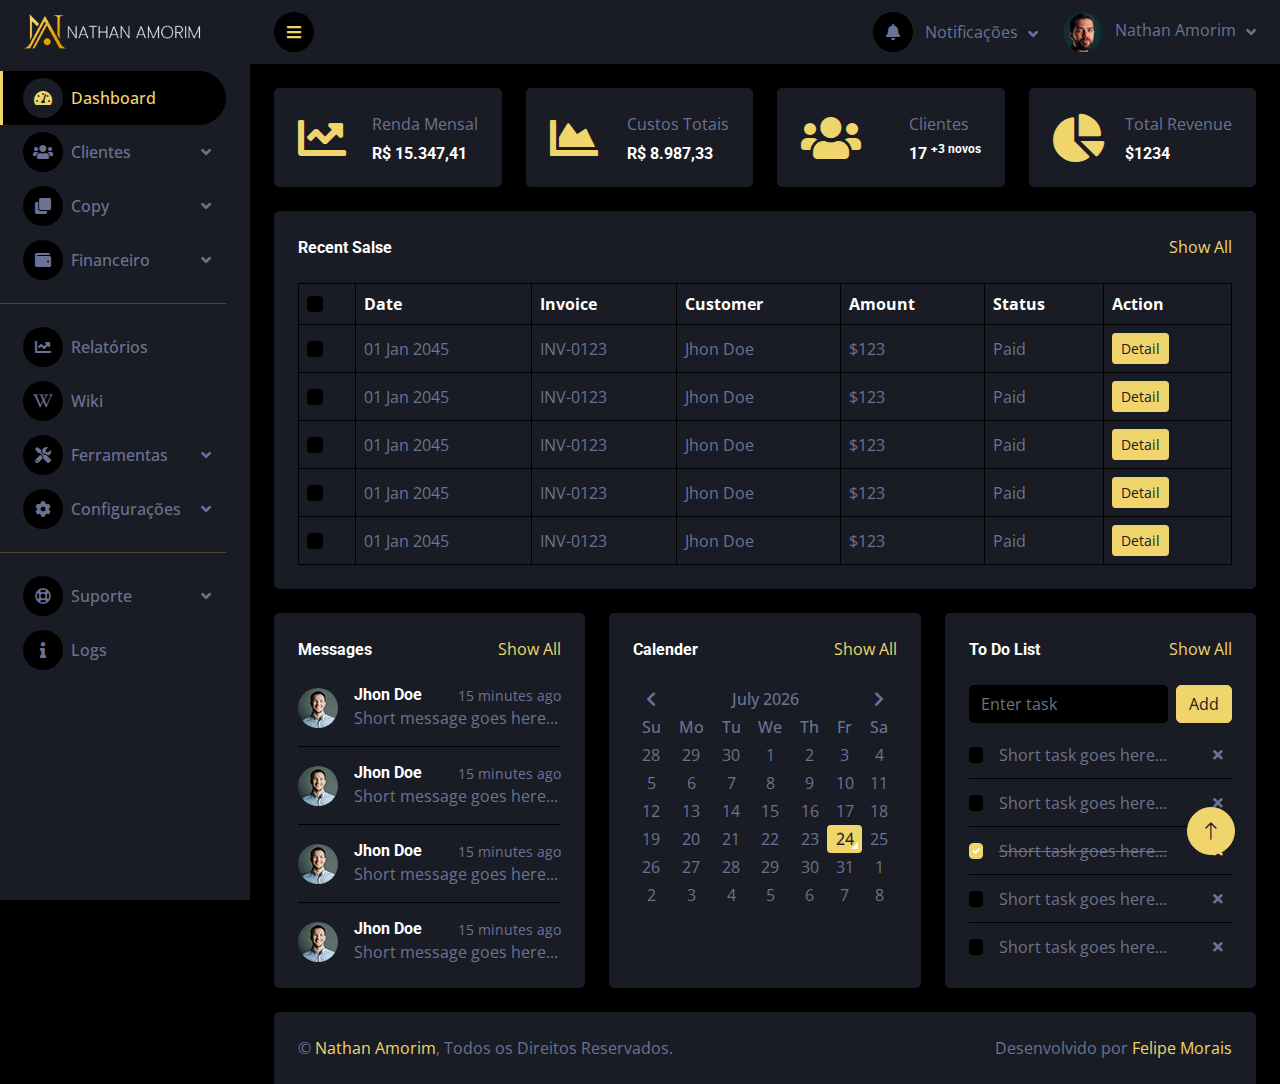
==== commit 24283431: "Update index.html" ====
--- a/index.html
+++ b/index.html
@@ -276,26 +276,27 @@
                         <div class="bg-secondary rounded d-flex align-items-center justify-content-between p-4">
                             <i class="fa fa-chart-line fa-3x text-primary"></i>
                             <div class="ms-3">
-                                <p class="mb-2">Today Sale</p>
-                                <h6 class="mb-0">$1234</h6>
-                            </div>
-                        </div>
-                    </div>
-                    <div class="col-sm-6 col-xl-3">
-                        <div class="bg-secondary rounded d-flex align-items-center justify-content-between p-4">
-                            <i class="fa fa-chart-bar fa-3x text-primary"></i>
-                            <div class="ms-3">
-                                <p class="mb-2">Total Sale</p>
-                                <h6 class="mb-0">$1234</h6>
-                            </div>
-                        </div>
-                    </div>
+                                <p class="mb-2">Renda Mensal</p>
+                                <h6 class="mb-0">R$ 15.347,41</h6>
+                            </div>
+                        </div>
+                    </div>
+
                     <div class="col-sm-6 col-xl-3">
                         <div class="bg-secondary rounded d-flex align-items-center justify-content-between p-4">
                             <i class="fa fa-chart-area fa-3x text-primary"></i>
                             <div class="ms-3">
-                                <p class="mb-2">Today Revenue</p>
-                                <h6 class="mb-0">$1234</h6>
+                                <p class="mb-2">Custos Totais</p>
+                                <h6 class="mb-0">R$ 8.987,33</h6>
+                            </div>
+                        </div>
+                    </div>
+                    <div class="col-sm-6 col-xl-3">
+                        <div class="bg-secondary rounded d-flex align-items-center justify-content-between p-4">
+                            <i class="fas fa-users fa-3x text-primary"></i>
+                            <div class="ms-3">
+                                <p class="mb-2">Clientes</p>
+                                <h6 class="mb-0">17 <sup>+3 novos</sup></h6>
                             </div>
                         </div>
                     </div>
